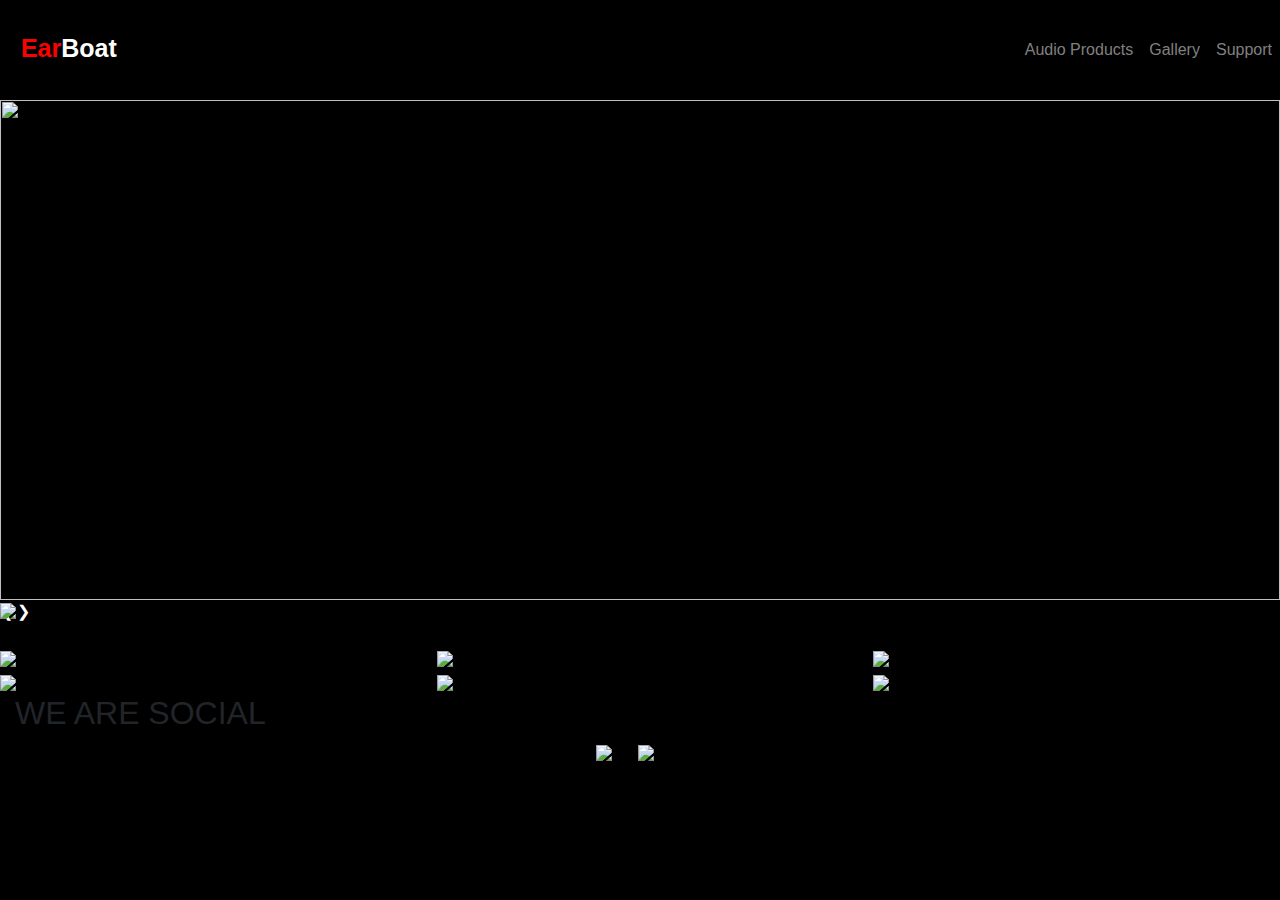
==== homepage.html @ 4446ab55 "." ====
<!DOCTYPE html>
<html>
<head>
	<meta charset="utf-8">
  <meta name="viewport" content="width=device-width, initial-scale=1">
  <link rel="stylesheet" href="https://maxcdn.bootstrapcdn.com/bootstrap/4.4.1/css/bootstrap.min.css">
  <script src="https://ajax.googleapis.com/ajax/libs/jquery/3.4.1/jquery.min.js"></script>
  <script src="https://cdnjs.cloudflare.com/ajax/libs/popper.js/1.16.0/umd/popper.min.js"></script>
  <script src="https://maxcdn.bootstrapcdn.com/bootstrap/4.4.1/js/bootstrap.min.js"></script>
  
  <link rel="stylesheet" type="text/css" href="E:/internship/earboat/css/homep.css">
  <title>Home</title>
</head>
<body style="background-color: black;">
	

    <nav class="navbar navbar-expand-lg" style="margin: 0; padding: 0;background-color: black; height: 100px;">
        <div class="collapse navbar-collapse" id="navbarSupportedContent">
            <ul class="navbar-nav ml-auto">
            	<li class="nav-item"><b style="color: red;font-size: 25px; padding-right: 900px;">Ear<b style="color: white;">Boat</b></b></li>
                <li class="nav-item ">
                    <a class="nav-link" style="color: grey;" href="AudioProduct.html">Audio Products</a>
                </li>
                <!--<li class="nav-item">
                    <a class="nav-link" style="color: grey;" href="AudioProduct.html">Connect</a>
                </li> -->
                <li class="nav-item">
                    <a class="nav-link" style="color: grey;" href="#">Gallery</a>
                </li>
                 <li class="nav-item">
                    <a class="nav-link" style="color: grey;" href="support.html">Support</a>
                </li>

            </ul>
        </div>
    </nav>

 <!-- slideshow -->
<div>
		<div class="mySlides">
		  <img src="E:/internship/earboat/img/mainslide1.jpg" style="width:100%; height: 500px;">
		</div>

		<div class="mySlides">
		  <img src="E:/internship/earboat/img/mainslide2.jpg" style="width:100%;  height: 500px;">
		</div>

		<div class="mySlides">
		  <img src="E:/internship/earboat/img/mainslide4.jpg" style="width:100%;  height: 500px;">
		</div>

		<a class="prev" onclick="plusSlides(-1)" style="color: white;">&#10094;</a>
		<a class="next" onclick="plusSlides(1)" style="color: white;">&#10095;</a>
</div>
<br>

<div style="text-align:center; margin-top: -50px;">
  <span class="dot" onclick="currentSlide(1)"></span> 
  <span class="dot" onclick="currentSlide(2)"></span> 
  <span class="dot" onclick="currentSlide(3)"></span> 
</div>

<script>
var slideIndex = 1;
showSlides(slideIndex);

function plusSlides(n) {
  showSlides(slideIndex += n);
}

function currentSlide(n) {
  showSlides(slideIndex = n);
}

function showSlides(n) {
  var i;
  var slides = document.getElementsByClassName("mySlides");
  var dots = document.getElementsByClassName("dot");
  if (n > slides.length) {slideIndex = 1}    
  if (n < 1) {slideIndex = slides.length}
  for (i = 0; i < slides.length; i++) {
      slides[i].style.display = "none";  
  }
  for (i = 0; i < dots.length; i++) {
      dots[i].className = dots[i].className.replace(" active", "");
  }
  slides[slideIndex-1].style.display = "block";  
  dots[slideIndex-1].className += " active";
}
</script>

<div>
	<img src="E:/internship/earboat/img/img4.jpg" style="max-height: 700px; width: 100%;">
</div>
<br>
<div class="row" id="gall">
	<div class="col-sm-4 zoomin frame">
		<img src="E:/internship/earboat/img/default3.jpg">
	</div>
	<div class="col-sm-4 zoomin frame">
		<img src="E:/internship/earboat/img/default4.jpg">
	</div>
	<div class="col-sm-4 zoomin frame">
		<img src="E:/internship/earboat/img/default3.jpg">
	</div>
</div>
<div class="row">
	<div class="col-sm-4 zoomin frame">
		<img src="E:/internship/earboat/img/default4.jpg">
	</div>
	<div class="col-sm-4 zoomin frame">
		<img src="E:/internship/earboat/img/default3.jpg">
	</div>
	<div class="col-sm-4 zoomin frame">
		<img src="E:/internship/earboat/img/default4.jpg">
	</div>
</div>
<!-- footer -->
<footer>
	
		<div class="row container-fluid">
			<div class="col-12">
				<h2 class="st">WE ARE SOCIAL</h2>
			</div>
		</div>
		
		<div class="row container-fluid">
			<div class="col-12 SOCIAL">
				<center>
				<a href="#">
					<img src="E:/internship/earboat/img/download.png" class="ig">
				</a>
				&nbsp;&nbsp;&nbsp;&nbsp;
				<a>
					<img src="E:/internship/earboat/img/twi.png" class="ig">
				</a>
			</center>      
			</div>
		</div>
<br><br><br><br>
</footer>
</body>
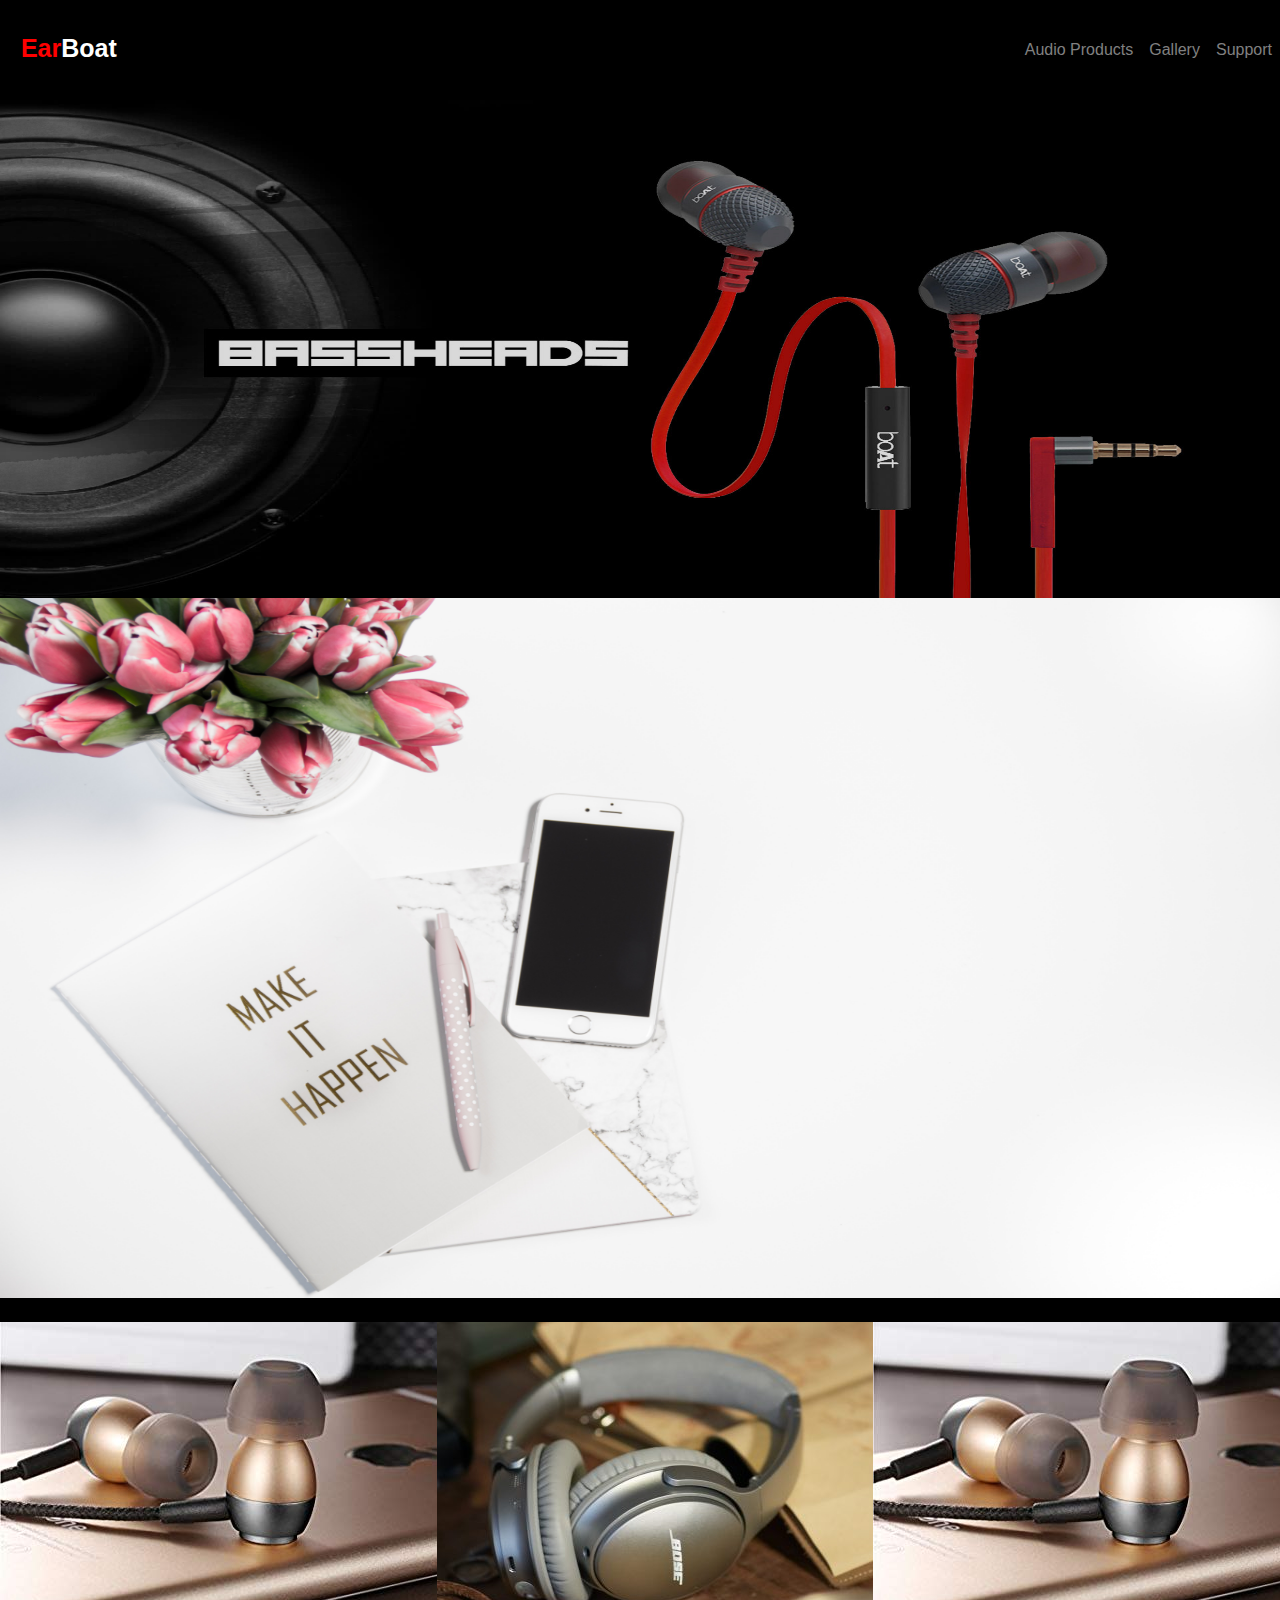
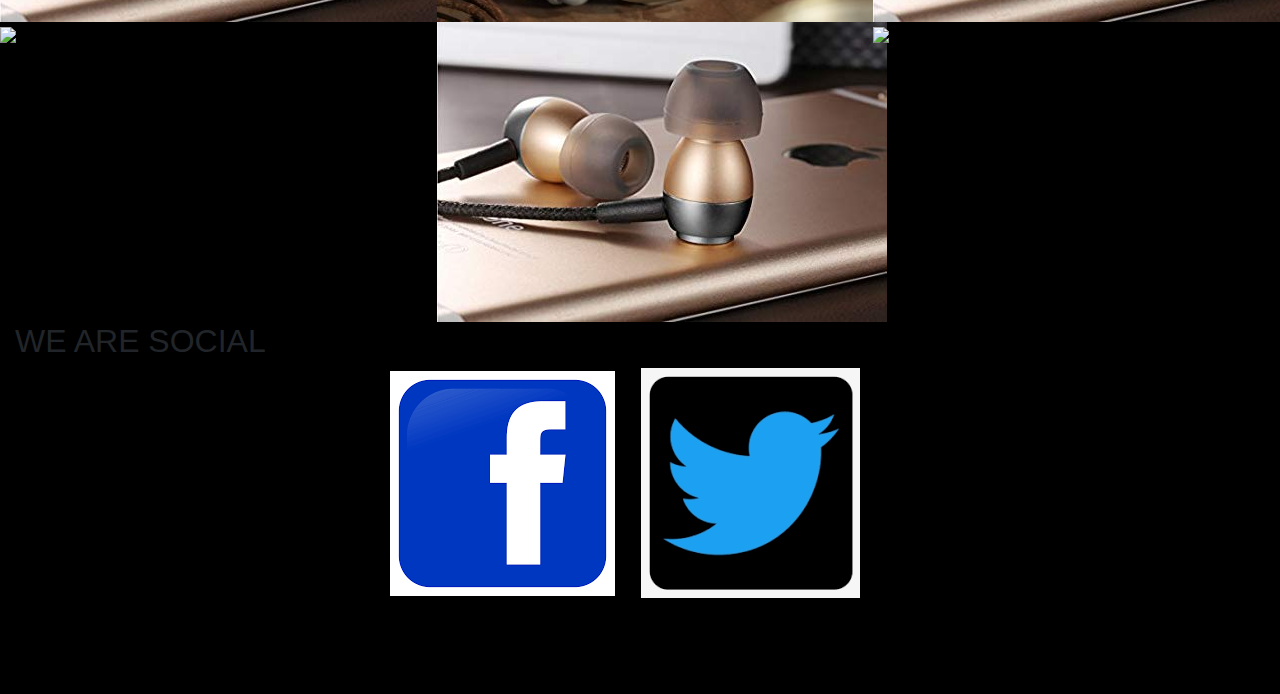
==== commit dda46c11: "Update homepage.html" ====
--- a/homepage.html
+++ b/homepage.html
@@ -38,15 +38,15 @@
  <!-- slideshow -->
 <div>
 		<div class="mySlides">
-		  <img src="E:/internship/earboat/img/mainslide1.jpg" style="width:100%; height: 500px;">
+		  <img src="./img/mainslide1.jpg" style="width:100%; height: 500px;">
 		</div>
 
 		<div class="mySlides">
-		  <img src="E:/internship/earboat/img/mainslide2.jpg" style="width:100%;  height: 500px;">
+		  <img src="./img/mainslide2.jpg" style="width:100%;  height: 500px;">
 		</div>
 
 		<div class="mySlides">
-		  <img src="E:/internship/earboat/img/mainslide4.jpg" style="width:100%;  height: 500px;">
+		  <img src="./img/mainslide4.jpg" style="width:100%;  height: 500px;">
 		</div>
 
 		<a class="prev" onclick="plusSlides(-1)" style="color: white;">&#10094;</a>
@@ -90,29 +90,29 @@
 </script>
 
 <div>
-	<img src="E:/internship/earboat/img/img4.jpg" style="max-height: 700px; width: 100%;">
+	<img src="./img/img4.jpg" style="max-height: 700px; width: 100%;">
 </div>
 <br>
 <div class="row" id="gall">
 	<div class="col-sm-4 zoomin frame">
-		<img src="E:/internship/earboat/img/default3.jpg">
+		<img src="./img/default3.jpg">
 	</div>
 	<div class="col-sm-4 zoomin frame">
-		<img src="E:/internship/earboat/img/default4.jpg">
+		<img src="./img/default4.jpg">
 	</div>
 	<div class="col-sm-4 zoomin frame">
-		<img src="E:/internship/earboat/img/default3.jpg">
+		<img src="./img/default3.jpg">
 	</div>
 </div>
 <div class="row">
 	<div class="col-sm-4 zoomin frame">
-		<img src="E:/internship/earboat/img/default4.jpg">
+		<img src=./img/default4.jpg">
 	</div>
 	<div class="col-sm-4 zoomin frame">
-		<img src="E:/internship/earboat/img/default3.jpg">
+		<img src="./img/default3.jpg">
 	</div>
 	<div class="col-sm-4 zoomin frame">
-		<img src="E:/internship/earboat/img/default4.jpg">
+		<img src="./default4.jpg">
 	</div>
 </div>
 <!-- footer -->
@@ -128,15 +128,15 @@
 			<div class="col-12 SOCIAL">
 				<center>
 				<a href="#">
-					<img src="E:/internship/earboat/img/download.png" class="ig">
+					<img src="./img/download.png" class="ig">
 				</a>
 				&nbsp;&nbsp;&nbsp;&nbsp;
 				<a>
-					<img src="E:/internship/earboat/img/twi.png" class="ig">
+					<img src="./img/twi.png" class="ig">
 				</a>
 			</center>      
 			</div>
 		</div>
 <br><br><br><br>
 </footer>
-</body>+</body>
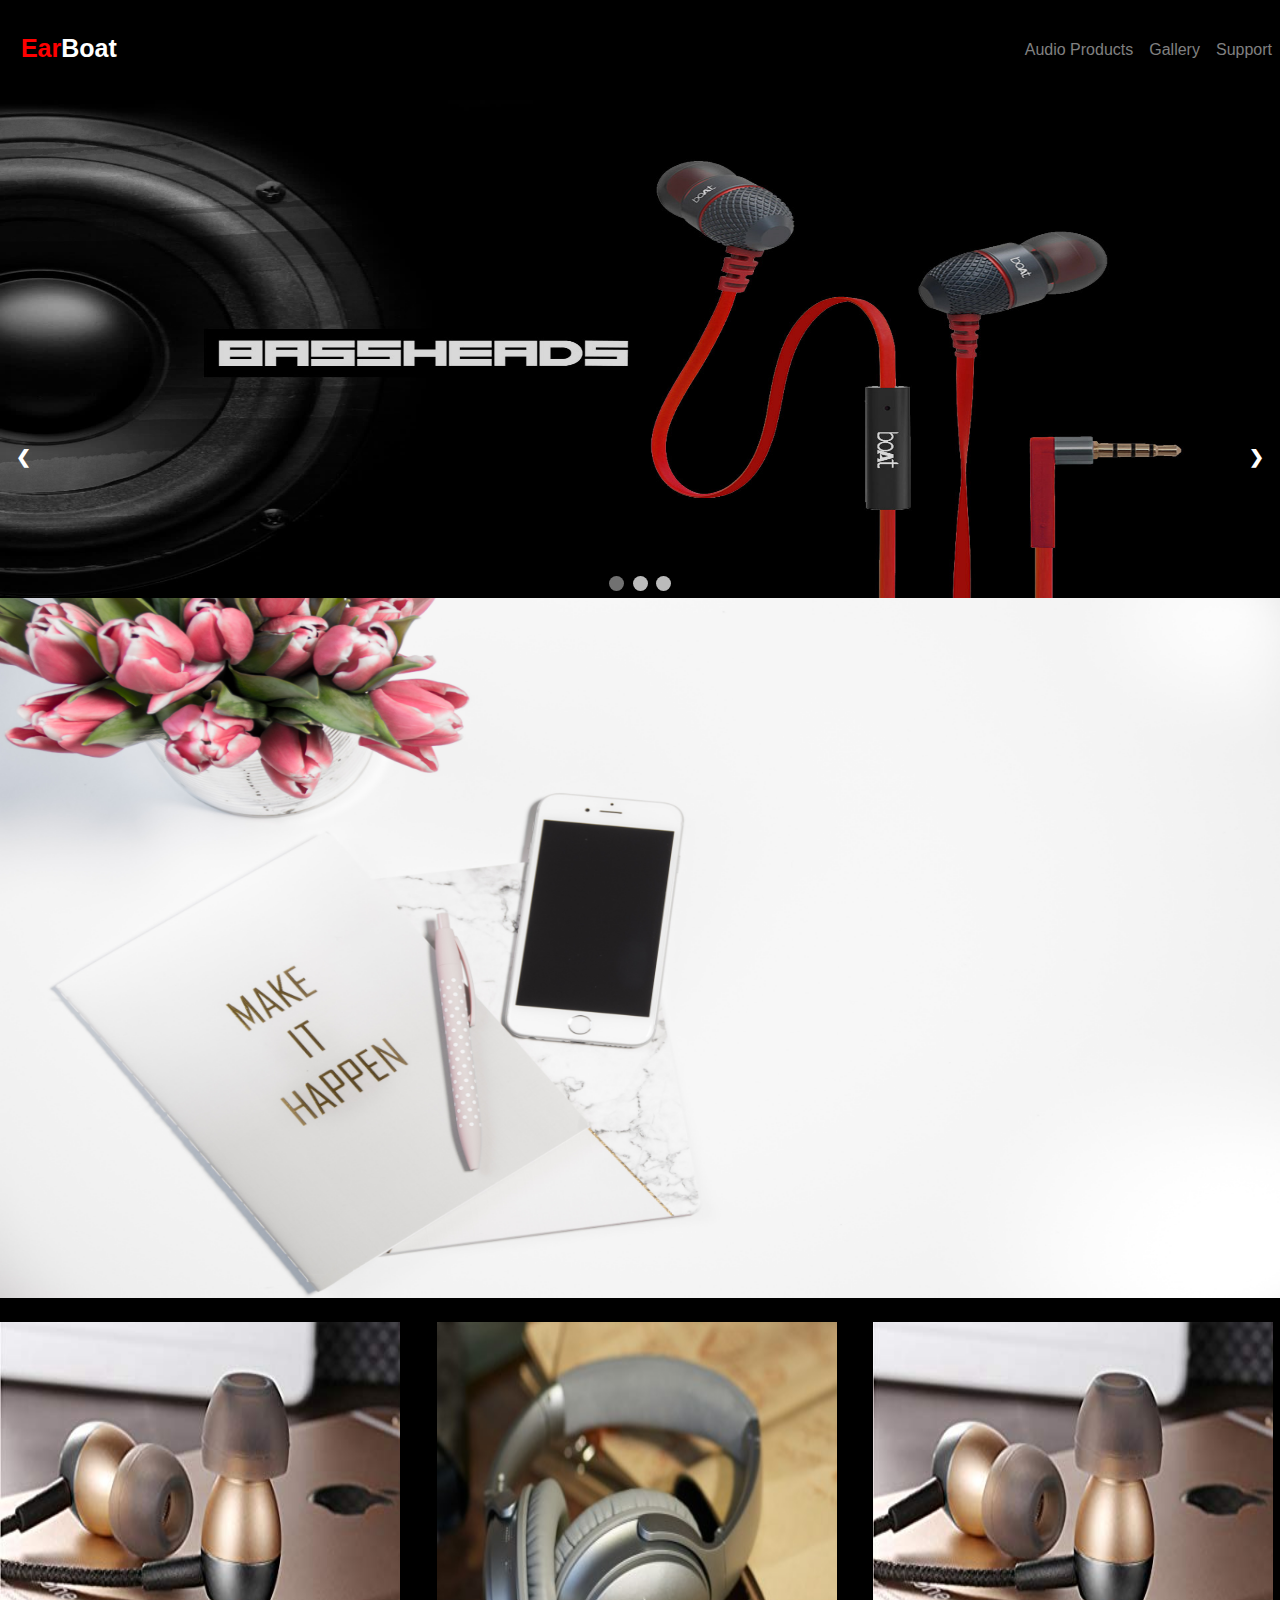
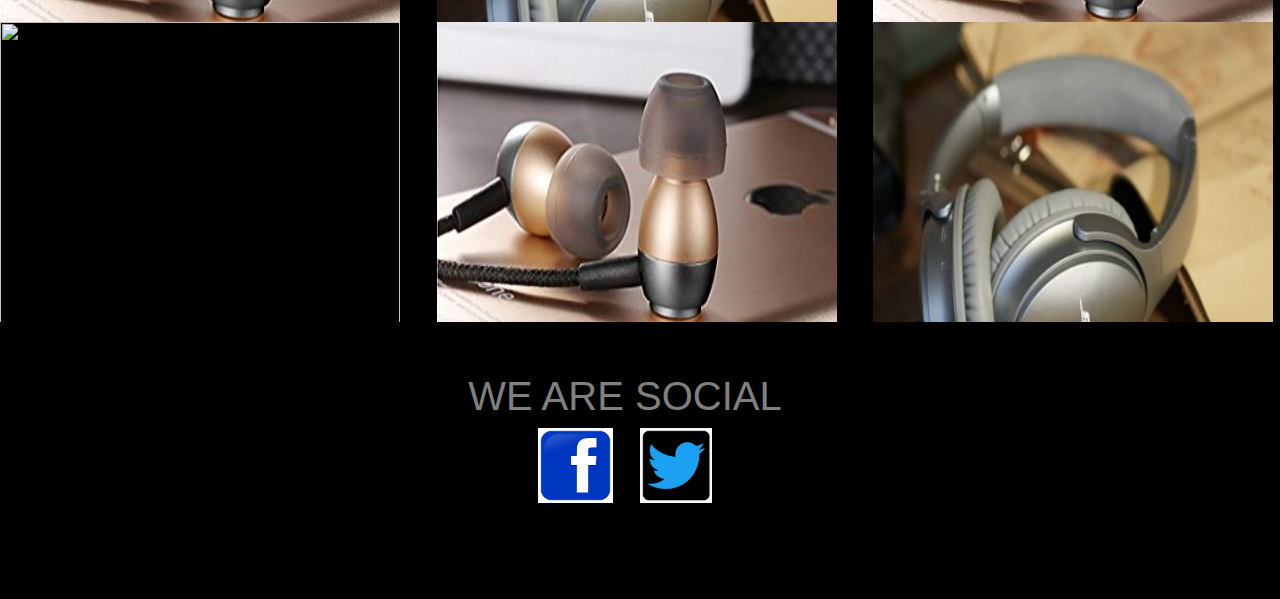
==== commit e4bf5c07: "Update homepage.html" ====
--- a/homepage.html
+++ b/homepage.html
@@ -8,7 +8,7 @@
   <script src="https://cdnjs.cloudflare.com/ajax/libs/popper.js/1.16.0/umd/popper.min.js"></script>
   <script src="https://maxcdn.bootstrapcdn.com/bootstrap/4.4.1/js/bootstrap.min.js"></script>
   
-  <link rel="stylesheet" type="text/css" href="E:/internship/earboat/css/homep.css">
+  <link rel="stylesheet" type="text/css" href="./css/homep.css">
   <title>Home</title>
 </head>
 <body style="background-color: black;">
@@ -112,7 +112,7 @@
 		<img src="./img/default3.jpg">
 	</div>
 	<div class="col-sm-4 zoomin frame">
-		<img src="./default4.jpg">
+		<img src="./img/default4.jpg">
 	</div>
 </div>
 <!-- footer -->
--- a/css/homep.css
+++ b/css/homep.css
@@ -0,0 +1,111 @@
+.navbar{
+    background-color: black;
+}
+
+/* Slideshow container */
+.slideshow-container {
+  max-width: 1000px;
+  
+  position: relative;
+  margin: auto;
+}
+
+/* Next & previous buttons */
+.prev, .next {
+  cursor: pointer;
+  position: absolute;
+  top: 50%;
+  width: auto;
+  padding: 16px;
+  margin-top: -22px;
+  color: white;
+  font-weight: bold;
+  font-size: 18px;
+  transition: 0.6s ease;
+  border-radius: 0 3px 3px 0;
+  user-select: none;
+}
+
+/* Position the "next button" to the right */
+.next {
+  right: 0;
+  border-radius: 3px 0 0 3px;
+}
+
+/* On hover, add a black background color with a little bit see-through */
+.prev:hover, .next:hover {
+  
+  color: rgb(255,255,255);
+}
+/* The dots/bullets/indicators */
+.dot {
+  cursor: pointer;
+  height: 15px;
+  width: 15px;
+  margin: 0 2px;
+  background-color: #bbb;
+  border-radius: 50%;
+  display: inline-block;
+  transition: background-color 0.6s ease;
+}
+
+.active, .dot:hover {
+  background-color: #717171;
+}
+
+/* Fading animation 
+.fade {
+  -webkit-animation-name: fade;
+  -webkit-animation-duration: 1.5s;
+  animation-name: fade;
+  animation-duration: 1.5s;
+}
+
+@-webkit-keyframes fade {
+  from {opacity: .4} 
+  to {opacity: 1}
+}
+
+@keyframes fade {
+  from {opacity: .4} 
+  to {opacity: 1}
+}
+*?
+/* On smaller screens, decrease text size */
+@media only screen and (max-width: 300px) {
+  .prev, .next,.text {font-size: 11px}
+}
+.frame {
+      height: 300px;
+      width: 100%;
+      overflow: hidden;
+    }
+.zoomin img {
+      height: 400px;
+      width: 400px;
+      -webkit-transition: all 2s ease;
+      -moz-transition: all 2s ease;
+      -ms-transition: all 2s ease;
+      transition: all 2s ease;
+    }
+.zoomin img:hover {
+      width: 420px;
+      height: 420px;
+    }
+
+.container-fluid{
+  
+    width: 100vw;
+    background-color: black;
+}
+.st{
+  color: grey;
+  text-align: center;
+  font-size: 40px;
+  padding-top: 50px;
+}
+.ig{
+  widows: 75px;
+  height: 75px;
+  text-align: center;                                                        
+}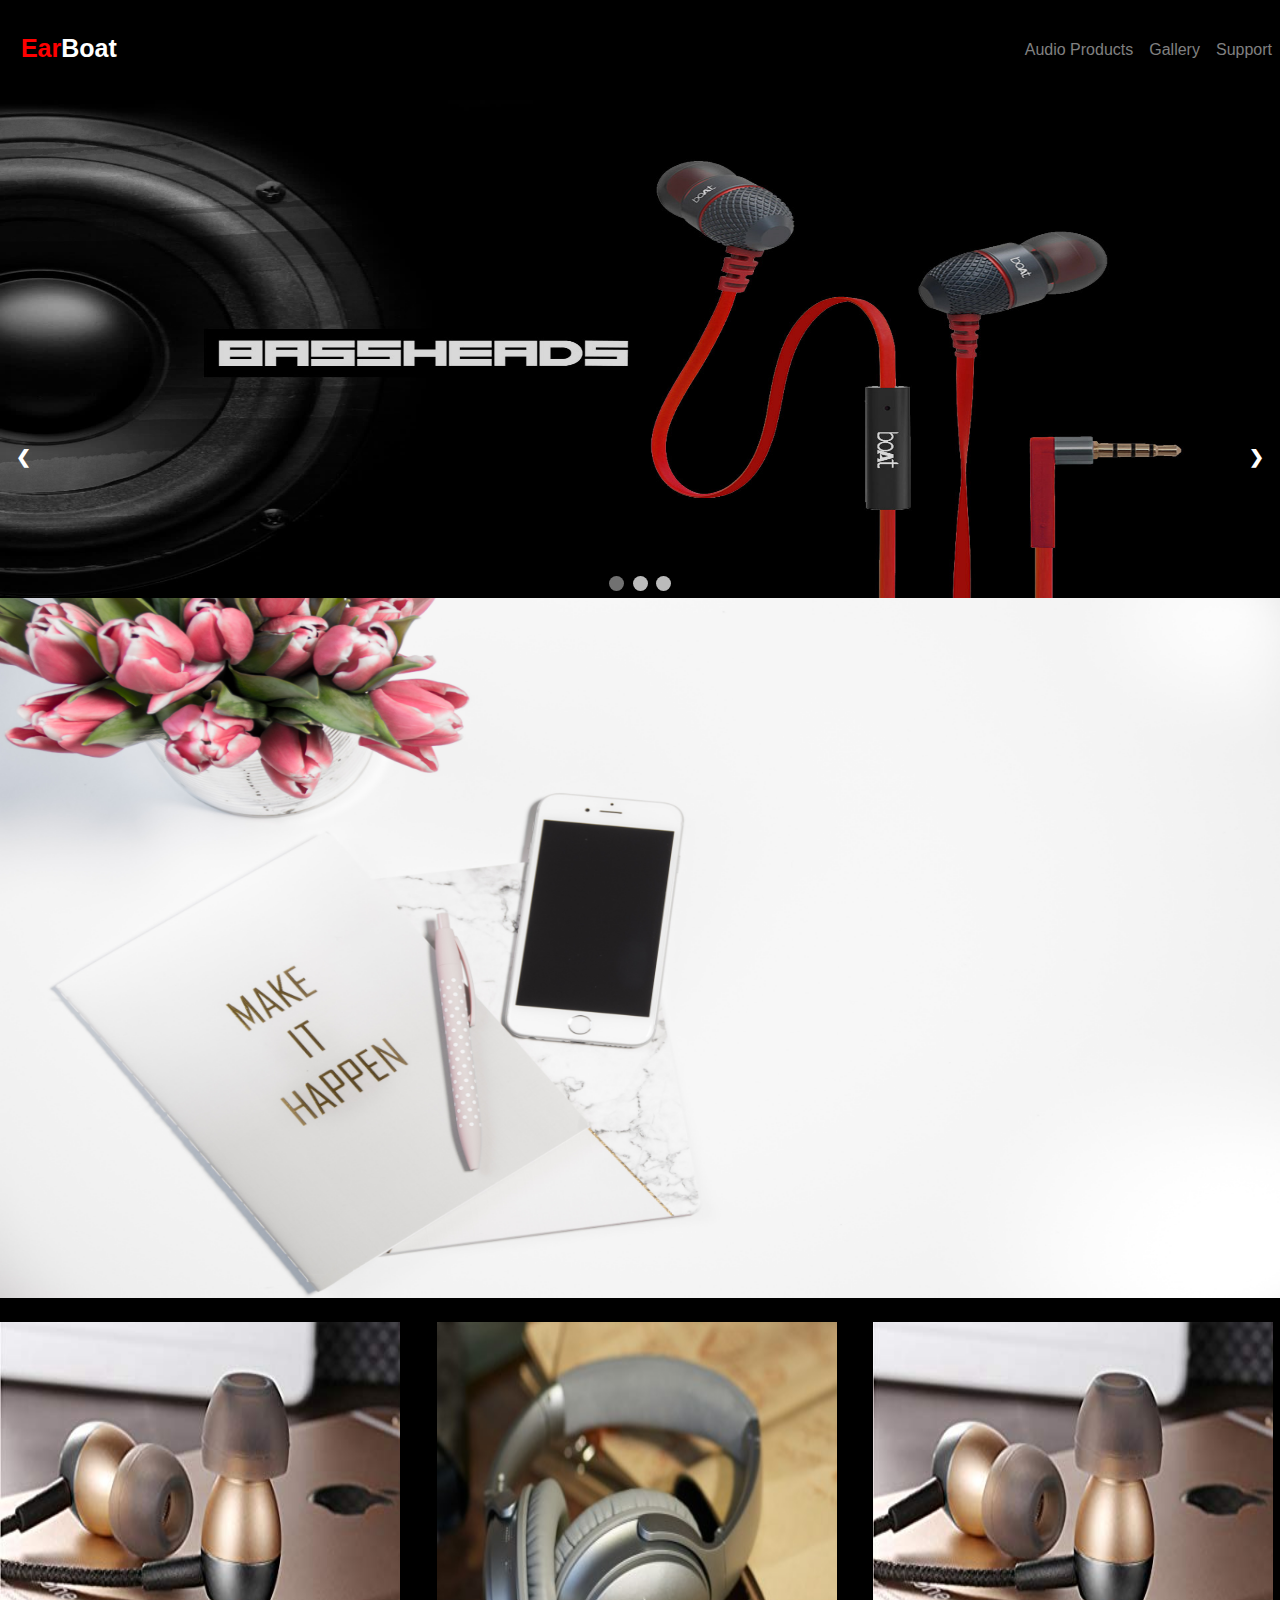
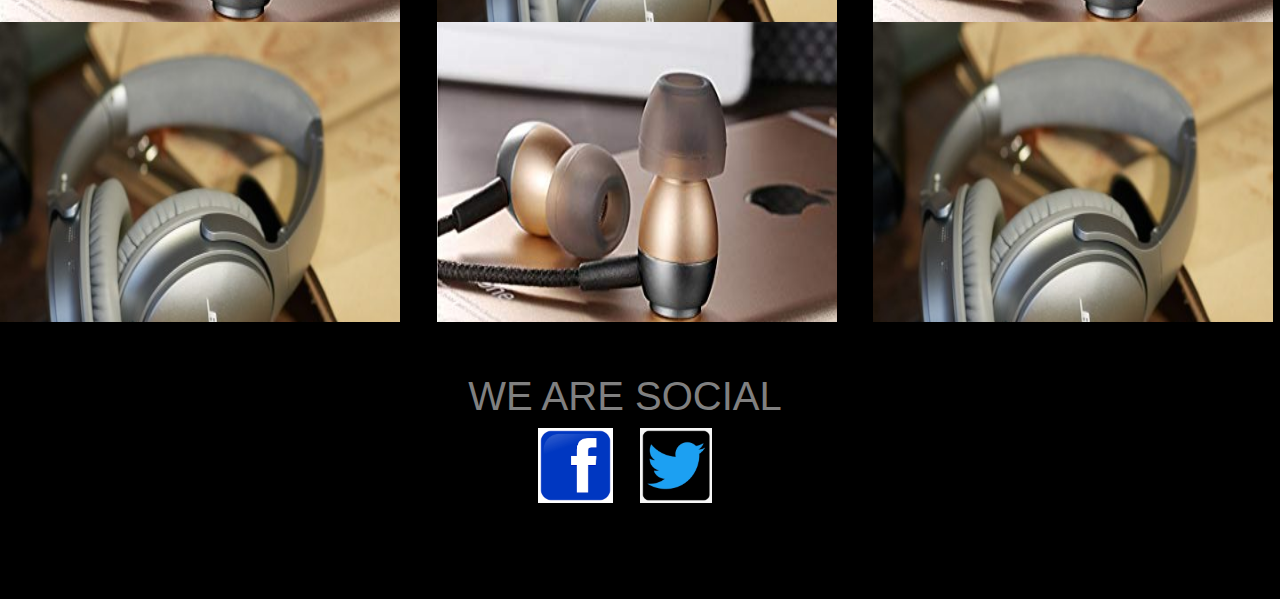
==== commit bdb709d2: "Update homepage.html" ====
--- a/homepage.html
+++ b/homepage.html
@@ -106,7 +106,7 @@
 </div>
 <div class="row">
 	<div class="col-sm-4 zoomin frame">
-		<img src=./img/default4.jpg">
+		<img src="./img/default4.jpg">
 	</div>
 	<div class="col-sm-4 zoomin frame">
 		<img src="./img/default3.jpg">
